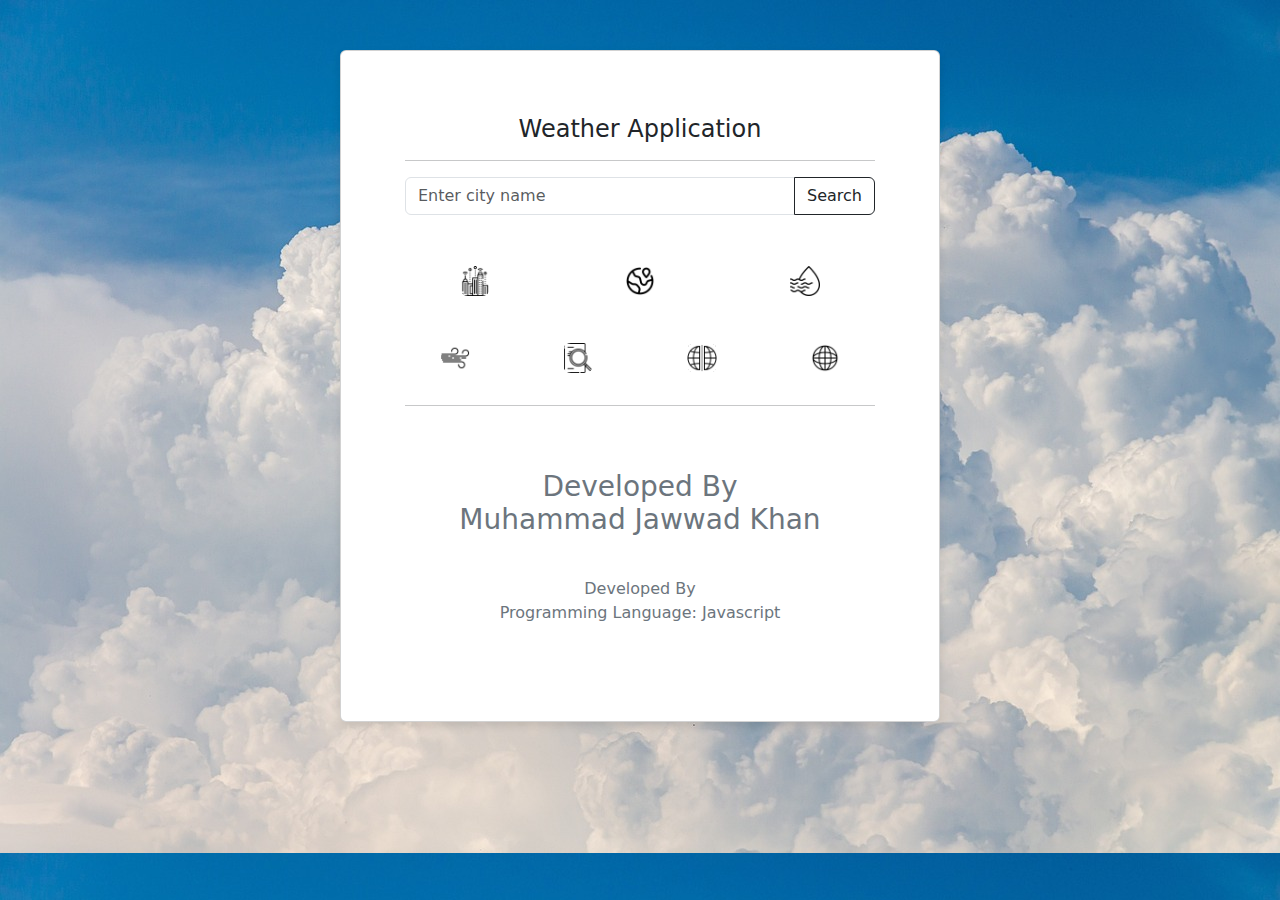
==== index.html @ 87c250d4 "Commit Message" ====
<!DOCTYPE html>
<html lang="en">
<head>
  <meta charset="UTF-8">
  <meta name="viewport" content="width=device-width, initial-scale=1.0">
  <link rel="stylesheet" href="style.css">
  <link href="https://cdn.jsdelivr.net/npm/bootstrap@5.3.0/dist/css/bootstrap.min.css" rel="stylesheet">
  <title>Weather Card</title>
</head>
<body>

    <div class="container mt-5">
    <div class="card weather-card">
    <div class="card-body m-5">
      <h5 class="card-title text-center">Weather Application</h5>
      <hr>
      <form class="mb-3 forms">
        <div class="input-group">
          <input type="text" class="form-control searchfield" placeholder="Enter city name" aria-label="City name" aria-describedby="search-btn">
          <button class="btn btn-outline-dark searchbtn" type="button">Search</button>
        </div>
      </form>
      <img src="" class="weatherImage img-fluid mx-auto d-block" style="max-width: 200px; height: auto;">
      <h1 class="mt-3 text-center"><span class="temperature"></span></h1>
      
      <div class="row text-center mt-3">
        <div class="col">
          <img src="images/smart-city.png" height="30px" width="30px" alt="">
          <p class="city"></p>
        </div>
        <div class="col">
          <img src="images/citizenship.png" height="30px" width="30px" alt="">
          <p class="country"></p>
        </div>
        <div class="col">
          <img src="images/humidities.png" height="30px" width="30px" alt="">
          <p class="humidity"></p>
        </div>
      </div>
      
      <div class="row text-center mt-3">
        <div class="col">
          <img src="images/windy.png" height="30px" width="30px" alt="">
          <p class="windSpeed"></p>
        </div>
        <div class="col">
          <img src="images/job-seeking.png" height="30px" width="30px" alt="">
          <p class="Description"></p>
        </div>
        <div class="col">
          <img src="images/parallel-world.png" height="30px" width="30px" alt="">
          <p class="Longitude"></p>
        </div>
        <div class="col">
          <img src="images/globe.png" height="30px" width="30px" alt="">
          <p class="Latitude"></p>
        </div>
      </div>
      <hr>
      <div class="row mt-5">
        <div class="col-12">
            <h3 class="text-secondary p-3">Developed By<br>Muhammad Jawwad Khan</h3>
            <p class="text-secondary p-3">Developed By<br>Programming Language: Javascript</p>
        </div>
      </div>
    </div>
  </div>
</div>
</div>
<script src="java.js"></script>
<script src="https://cdn.jsdelivr.net/npm/bootstrap@5.3.0/dist/js/bootstrap.bundle.min.js"></script>
</body>
</html>
---- style.css ----
body {
  background-image: url('images/bg.jpg');
  background-size: cover;
}

.weather-card {
  max-width: 600px;
  margin: auto;
  margin-top: 50px;
  border-radius: 10px;
  box-shadow: 0 4px 8px rgba(0, 0, 0, 0.1);
}

.card-body {
  text-align: center;
}

.card-title {
  font-size: 1.5rem;
  color: #007bff;
}

.input-group {
  margin-bottom: 20px;
}

#search-btn {
  border-top-left-radius: 0;
  border-bottom-left-radius: 0;
}

img {
  margin-top: 15px;
  border-radius: 8px;
}

p {
  margin-bottom: 5px;
}

span {
  font-weight: bold;
}

.inline-info {
  display: inline-block;
  margin-right: 10px;
}
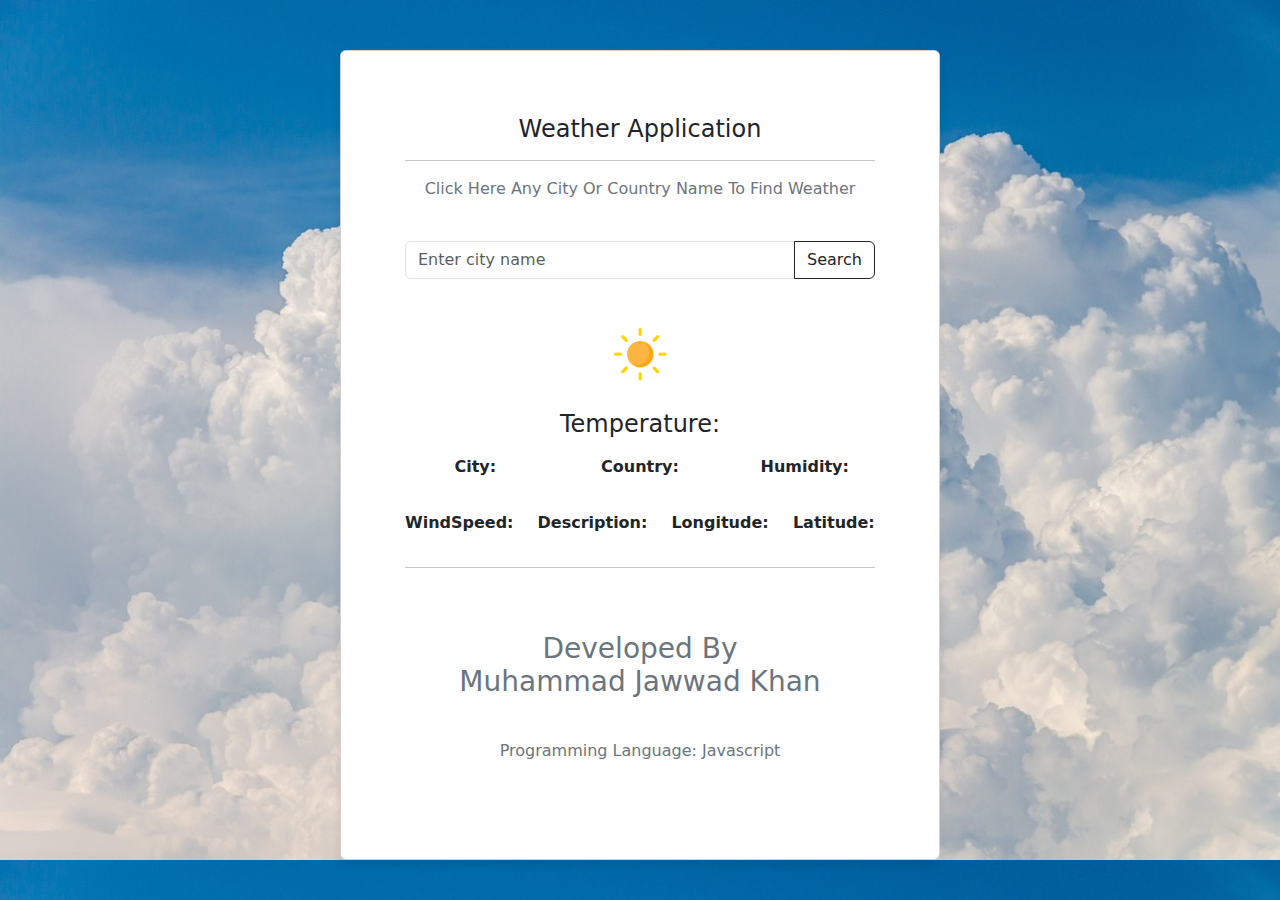
==== commit 3ed586f9: "New Message" ====
--- a/index.html
+++ b/index.html
@@ -15,52 +15,45 @@
       <h5 class="card-title text-center">Weather Application</h5>
       <hr>
       <form class="mb-3 forms">
+        <p class="text-secondary">Click Here Any City Or Country Name To Find Weather</p><br>
         <div class="input-group">
           <input type="text" class="form-control searchfield" placeholder="Enter city name" aria-label="City name" aria-describedby="search-btn">
           <button class="btn btn-outline-dark searchbtn" type="button">Search</button>
         </div>
       </form>
-      <img src="" class="weatherImage img-fluid mx-auto d-block" style="max-width: 200px; height: auto;">
-      <h1 class="mt-3 text-center"><span class="temperature"></span></h1>
-      
+      <img src="images/clear.png" class="weatherImage" style="max-width: 80px; height: 80px;"><br>
+      <h4 class="mt-3 text-center temperature">Temperature:</h4>
       <div class="row text-center mt-3">
         <div class="col">
-          <img src="images/smart-city.png" height="30px" width="30px" alt="">
-          <p class="city"></p>
+          <span>City:</span><p class="city"></p>
         </div>
         <div class="col">
-          <img src="images/citizenship.png" height="30px" width="30px" alt="">
-          <p class="country"></p>
+          <span>Country:</span><p class="country"></p>
         </div>
         <div class="col">
-          <img src="images/humidities.png" height="30px" width="30px" alt="">
-          <p class="humidity"></p>
+          <span>Humidity:</span><p class="humidity"></p>
         </div>
       </div>
       
       <div class="row text-center mt-3">
         <div class="col">
-          <img src="images/windy.png" height="30px" width="30px" alt="">
-          <p class="windSpeed"></p>
+          <span>WindSpeed:</span><p class="windSpeed"></p>
         </div>
         <div class="col">
-          <img src="images/job-seeking.png" height="30px" width="30px" alt="">
-          <p class="Description"></p>
+          <span>Description:</span><p class="Description"></p>
         </div>
         <div class="col">
-          <img src="images/parallel-world.png" height="30px" width="30px" alt="">
-          <p class="Longitude"></p>
+          <span>Longitude:</span><p class="Longitude"></p>
         </div>
         <div class="col">
-          <img src="images/globe.png" height="30px" width="30px" alt="">
-          <p class="Latitude"></p>
+          <span>Latitude:</span><p class="Latitude"></p>
         </div>
       </div>
       <hr>
       <div class="row mt-5">
         <div class="col-12">
             <h3 class="text-secondary p-3">Developed By<br>Muhammad Jawwad Khan</h3>
-            <p class="text-secondary p-3">Developed By<br>Programming Language: Javascript</p>
+            <p class="text-secondary p-3">Programming Language: Javascript</p>
         </div>
       </div>
     </div>
